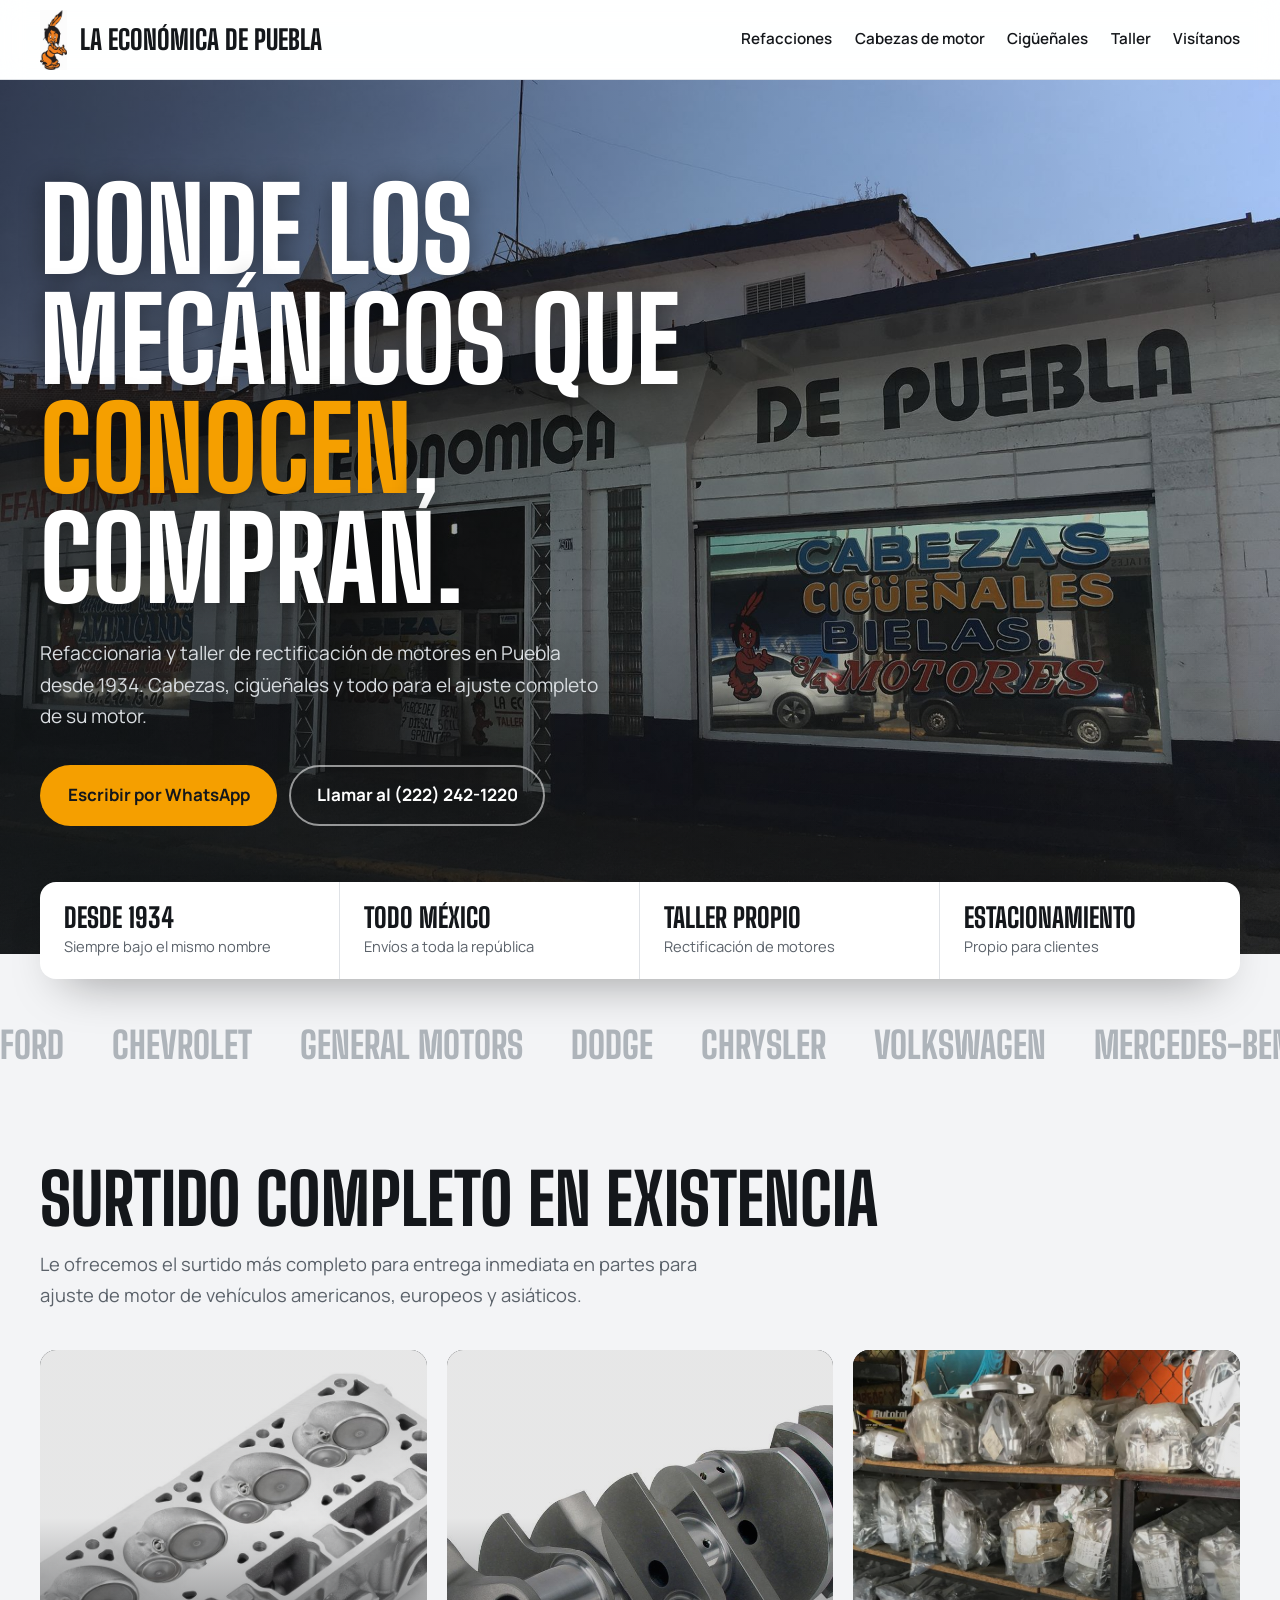
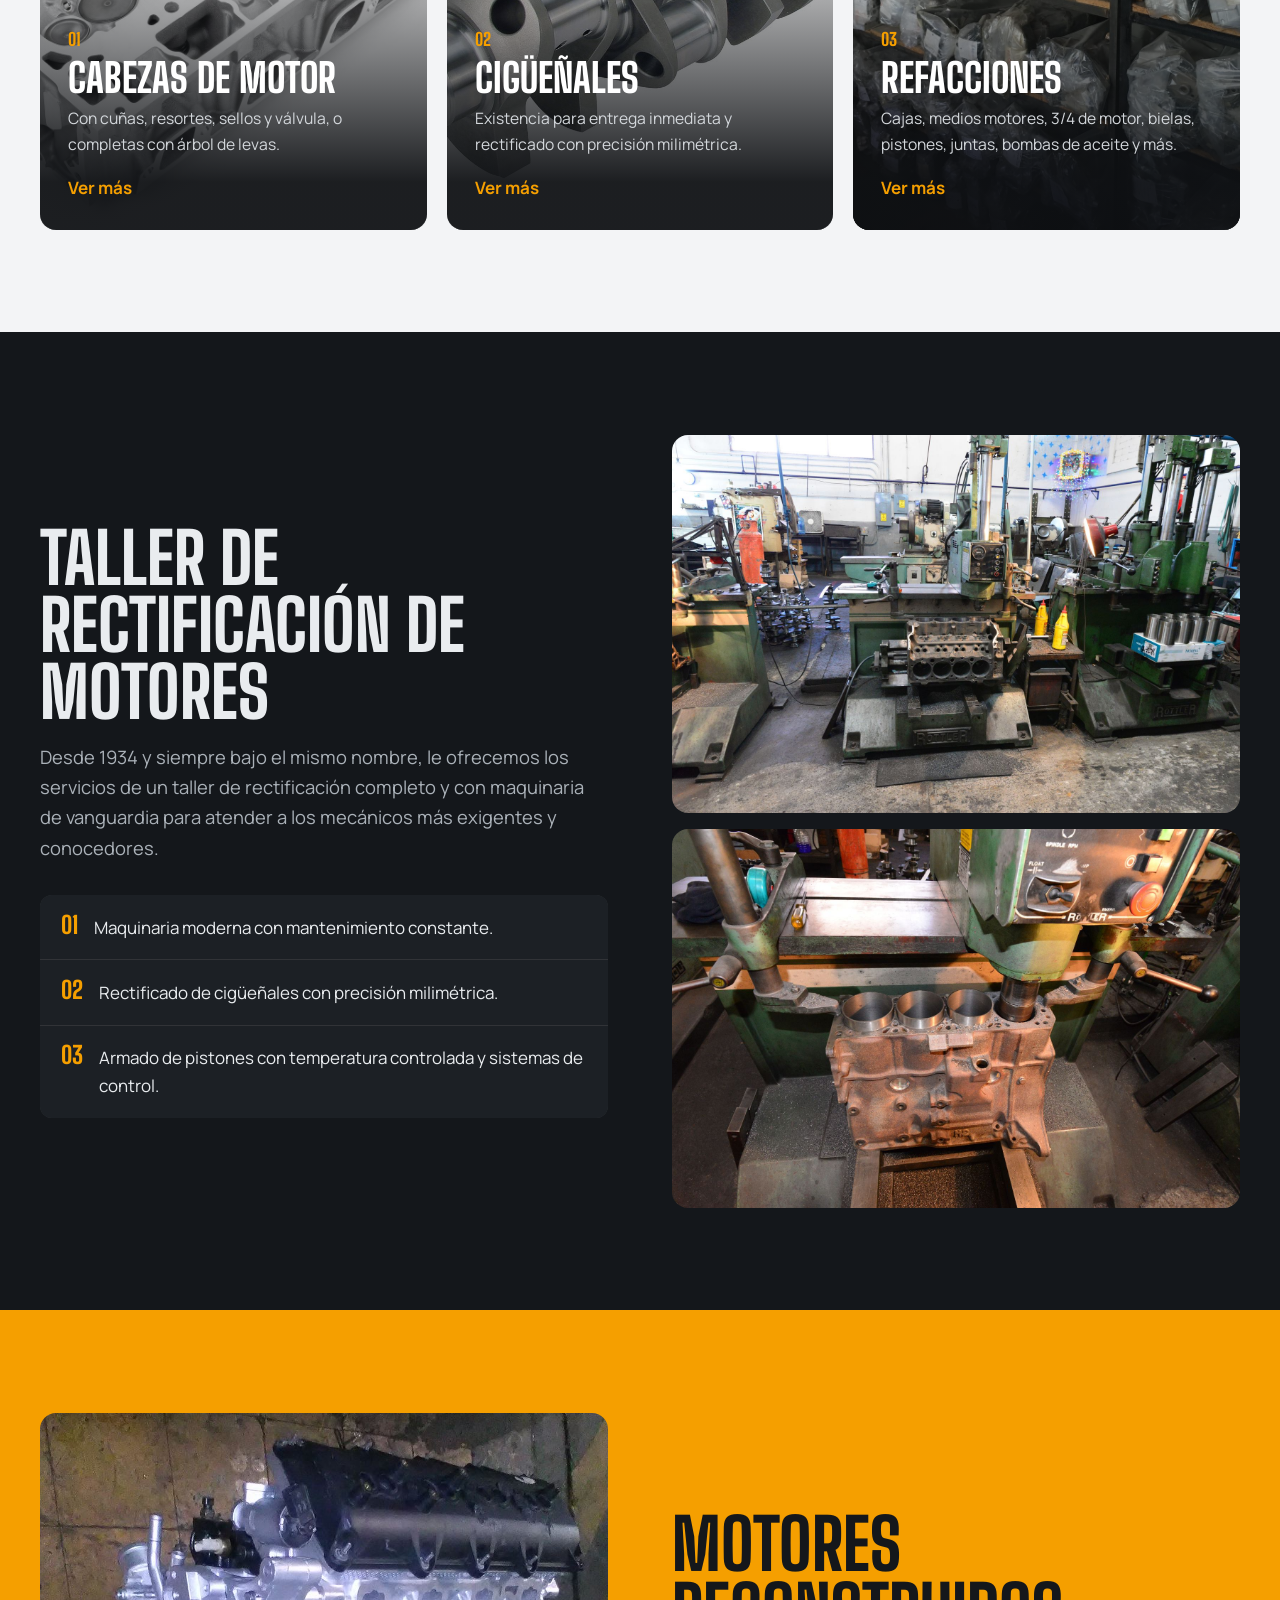
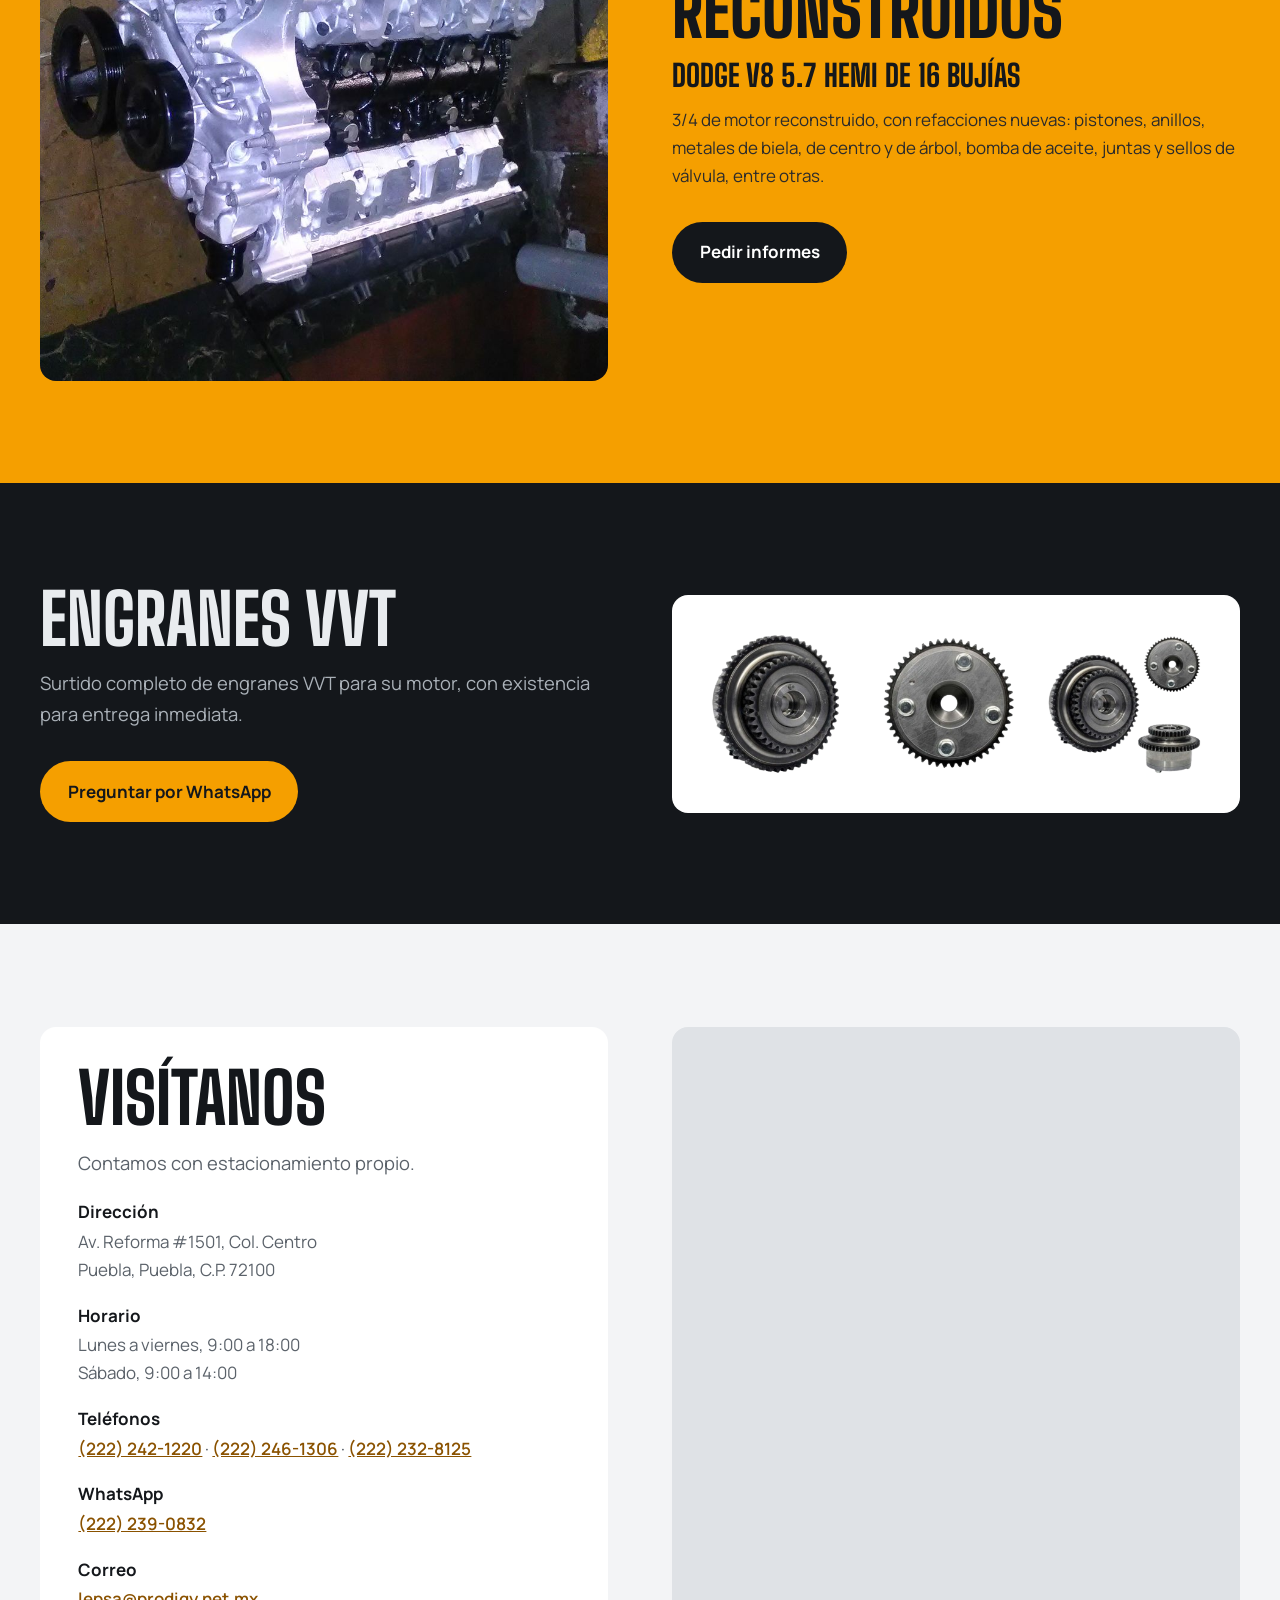
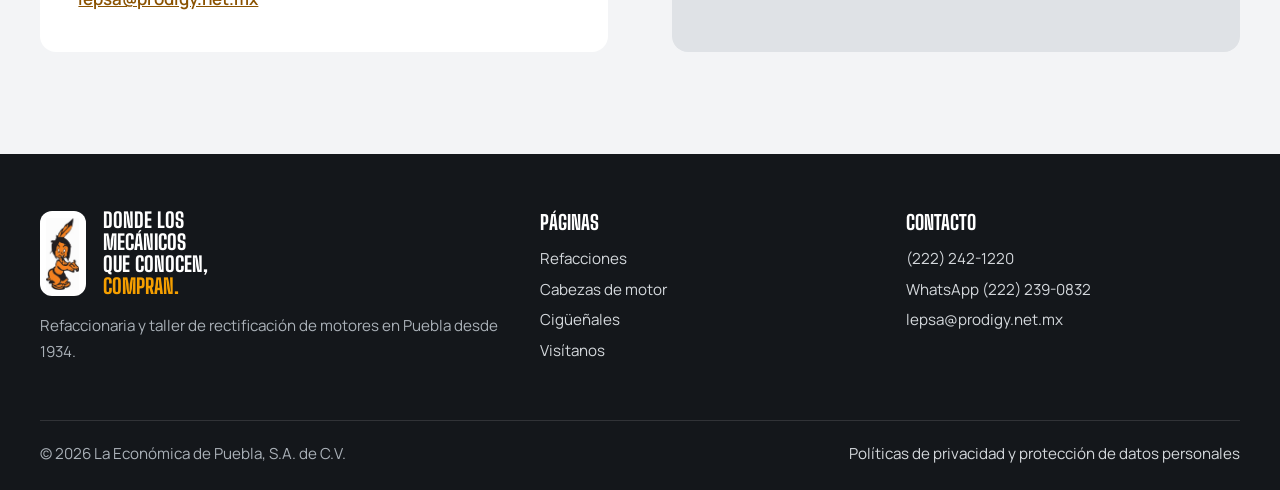
==== index.html @ baa836d1 "Add files via upload" ====
<!DOCTYPE html>
<html lang="es-MX">
<head>
<meta charset="utf-8">
<meta name="viewport" content="width=device-width, initial-scale=1">
<title>Refacciones y ajuste de motor en Puebla | La Económica de Puebla</title>
<meta name="description" content="Refaccionaria y taller de rectificación de motores en Puebla desde 1934. Cabezas de motor, cigüeñales y refacciones para ajuste de motor. Envíos a toda la república.">
<meta name="theme-color" content="#f59f00">
<link rel="preconnect" href="https://fonts.googleapis.com">
<link rel="preconnect" href="https://fonts.gstatic.com" crossorigin>
<link href="https://fonts.googleapis.com/css2?family=Big+Shoulders+Display:wght@800&family=Manrope:wght@400;500;600;700&display=swap" rel="stylesheet">
<link rel="stylesheet" href="style.css">
<script type="application/ld+json">{"@context":"https://schema.org","@type":"AutoPartsStore","name":"La Económica de Puebla","foundingDate":"1934","telephone":"+52-222-242-1220","email":"lepsa@prodigy.net.mx","address":{"@type":"PostalAddress","streetAddress":"Av. Reforma 1501, Col. Centro","addressLocality":"Puebla","addressRegion":"Puebla","postalCode":"72100","addressCountry":"MX"},"openingHours":["Mo-Fr 09:00-18:00","Sa 09:00-14:00"]}</script>
</head>
<body>
<a class="skip" href="#contenido">Saltar al contenido</a>
<header class="site-header"><div class="wrap"><a class="brand" href="#inicio"><img src="img/logo.jpg" alt="" width="137" height="300"><span>La Económica de Puebla</span></a><nav class="nav" aria-label="Principal"><a href="refacciones.html">Refacciones</a><a href="cabezas-de-motor.html">Cabezas de motor</a><a href="ciguenales.html">Cigüeñales</a><a href="#taller">Taller</a><a href="#visitanos">Visítanos</a></nav></div></header>
<main id="contenido">
<section class="hero" id="inicio"><img src="img/tienda.jpg" alt="Fachada de La Económica de Puebla" width="1920" height="1440" fetchpriority="high"><div class="wrap">
<h1>Donde los mecánicos que <em>conocen</em>, compran.</h1>
<p>Refaccionaria y taller de rectificación de motores en Puebla desde 1934. Cabezas, cigüeñales y todo para el ajuste completo de su motor.</p>
<div class="actions"><a class="btn btn-primary" href="https://wa.me/522222390832">Escribir por WhatsApp</a><a class="btn btn-line" href="tel:+522222421220">Llamar al (222) 242-1220</a></div>
</div></section>
<section class="facts"><div class="wrap"><ul>
<li><strong>Desde 1934</strong><span>Siempre bajo el mismo nombre</span></li>
<li><strong>Todo México</strong><span>Envíos a toda la república</span></li>
<li><strong>Taller propio</strong><span>Rectificación de motores</span></li>
<li><strong>Estacionamiento</strong><span>Propio para clientes</span></li>
</ul></div></section>
<div class="marquee" aria-hidden="true"><div><span>Ford</span><span>Chevrolet</span><span>General Motors</span><span>Dodge</span><span>Chrysler</span><span>Volkswagen</span><span>Mercedes-Benz</span><span>Audi</span><span>Toyota</span><span>Honda</span><span>Nissan</span><span>Mazda</span><span>Seat</span><span>Ford</span><span>Chevrolet</span><span>General Motors</span><span>Dodge</span><span>Chrysler</span><span>Volkswagen</span><span>Mercedes-Benz</span><span>Audi</span><span>Toyota</span><span>Honda</span><span>Nissan</span><span>Mazda</span><span>Seat</span></div></div>
<section class="section" id="productos"><div class="wrap">
<h2>Surtido completo en existencia</h2>
<p class="lead">Le ofrecemos el surtido más completo para entrega inmediata en partes para ajuste de motor de vehículos americanos, europeos y asiáticos.</p>
<div class="tiles">
<a class="tile" href="cabezas-de-motor.html"><img src="img/cabezas-04.jpg" alt="" width="800" height="1000" loading="lazy"><div><b>01</b><h3>Cabezas de motor</h3><p>Con cuñas, resortes, sellos y válvula, o completas con árbol de levas.</p><span class="more">Ver más</span></div></a>
<a class="tile" href="ciguenales.html"><img src="img/ciguenales-03.jpg" alt="" width="800" height="1000" loading="lazy"><div><b>02</b><h3>Cigüeñales</h3><p>Existencia para entrega inmediata y rectificado con precisión milimétrica.</p><span class="more">Ver más</span></div></a>
<a class="tile" href="refacciones.html"><img src="img/refacciones-01.jpg" alt="" width="800" height="1000" loading="lazy"><div><b>03</b><h3>Refacciones</h3><p>Cajas, medios motores, 3/4 de motor, bielas, pistones, juntas, bombas de aceite y más.</p><span class="more">Ver más</span></div></a>
</div></div></section>
<section class="section dark" id="taller"><div class="wrap split">
<div><h2>Taller de rectificación de motores</h2>
<p class="lead">Desde 1934 y siempre bajo el mismo nombre, le ofrecemos los servicios de un taller de rectificación completo y con maquinaria de vanguardia para atender a los mecánicos más exigentes y conocedores.</p>
<ul class="steps">
<li><b>01</b>Maquinaria moderna con mantenimiento constante.</li>
<li><b>02</b>Rectificado de cigüeñales con precisión milimétrica.</li>
<li><b>03</b>Armado de pistones con temperatura controlada y sistemas de control.</li>
</ul></div>
<div class="photos"><img src="img/taller-01.jpg" alt="Taller de rectificación con maquinaria especializada" width="1600" height="1068" loading="lazy"><img src="img/taller-02.jpg" alt="Bloque de motor en una máquina del taller" width="1600" height="1068" loading="lazy"></div>
</div></section>
<section class="section amber"><div class="wrap split">
<img src="img/motor-hemi.jpg" alt="Motor Dodge V8 5.7 Hemi reconstruido" width="1000" height="950" loading="lazy">
<div><h2>Motores reconstruidos</h2><h3>Dodge V8 5.7 Hemi de 16 bujías</h3>
<p>3/4 de motor reconstruido, con refacciones nuevas: pistones, anillos, metales de biela, de centro y de árbol, bomba de aceite, juntas y sellos de válvula, entre otras.</p>
<div class="actions"><a class="btn btn-dark" href="https://wa.me/522222390832?text=Hola%2C%20quiero%20informes%20de%20motores%20reconstruidos">Pedir informes</a></div></div>
</div></section>
<section class="section dark" id="engranes-vvt"><div class="wrap split">
<div><h2>Engranes VVT</h2>
<p class="lead">Surtido completo de engranes VVT para su motor, con existencia para entrega inmediata.</p>
<div class="actions"><a class="btn btn-primary" href="https://wa.me/522222390832?text=Hola%2C%20quiero%20informes%20de%20engranes%20VVT">Preguntar por WhatsApp</a></div></div>
<div class="vvt-card"><img src="img/engranes-vvt.png" alt="Engrane VVT visto de frente, de lado y en conjunto" width="813" height="239" loading="lazy"></div>
</div></section>
<section class="section visit" id="visitanos"><div class="wrap split">
<div class="card"><h2>Visítanos</h2><p class="lead">Contamos con estacionamiento propio.</p>
<dl><dt>Dirección</dt><dd>Av. Reforma #1501, Col. Centro<br>Puebla, Puebla, C.P. 72100</dd>
<dt>Horario</dt><dd>Lunes a viernes, 9:00 a 18:00<br>Sábado, 9:00 a 14:00</dd>
<dt>Teléfonos</dt><dd><a href="tel:+522222421220">(222) 242-1220</a> · <a href="tel:+522222461306">(222) 246-1306</a> · <a href="tel:+522222328125">(222) 232-8125</a></dd>
<dt>WhatsApp</dt><dd><a href="https://wa.me/522222390832">(222) 239-0832</a></dd>
<dt>Correo</dt><dd><a href="mailto:lepsa@prodigy.net.mx">lepsa@prodigy.net.mx</a></dd></dl></div>
<iframe class="map" title="Mapa de La Económica de Puebla" loading="lazy" referrerpolicy="no-referrer-when-downgrade" src="https://maps.google.com/maps?q=Av.%20Reforma%201501%2C%20Centro%2C%20Puebla&amp;output=embed"></iframe>
</div></section>
</main>
<footer class="site-footer"><div class="wrap">
<div class="foot">
<div><div class="foot-brand"><span class="chip-logo"><img src="img/logo.jpg" alt="La Económica de Puebla" width="137" height="300"></span><p class="tagline">Donde los<br>mecánicos<br>que conocen,<br><em>compran.</em></p></div><p>Refaccionaria y taller de rectificación de motores en Puebla desde 1934.</p></div>
<div><h4>Páginas</h4><a href="refacciones.html">Refacciones</a><a href="cabezas-de-motor.html">Cabezas de motor</a><a href="ciguenales.html">Cigüeñales</a><a href="index.html#visitanos">Visítanos</a></div>
<div><h4>Contacto</h4><a href="tel:+522222421220">(222) 242-1220</a><a href="https://wa.me/522222390832">WhatsApp (222) 239-0832</a><a href="mailto:lepsa@prodigy.net.mx">lepsa@prodigy.net.mx</a></div>
</div>
<div class="legal"><span>© 2026 La Económica de Puebla, S.A. de C.V.</span><a href="transparencia.html">Políticas de privacidad y protección de datos personales</a></div>
</div></footer>
</body>
</html>
---- style.css ----
/* La Económica de Puebla — versión 2 (CSS puro) */
:root{--ink:#14171b;--ink2:#1c2025;--paper:#f3f4f6;--white:#fff;--muted:#5b626a;--line:#dfe2e6;--amber:#f59f00;--amber2:#ffb627;--r:16px;--display:"Big Shoulders Display","Arial Narrow",sans-serif;--body:"Manrope",system-ui,-apple-system,"Segoe UI",sans-serif;--wrap:1200px}
*,*::before,*::after{box-sizing:border-box}
html{scroll-behavior:smooth;scroll-padding-top:5.5rem}
body{margin:0;font:400 1.0625rem/1.65 var(--body);color:var(--ink);background:var(--paper)}
img{display:block;max-width:100%;height:auto}
a{color:inherit}
h1,h2,h3{font-family:var(--display);font-weight:800;line-height:.95;margin:0;text-transform:uppercase}
p{margin:0 0 1rem;max-width:62ch}
:focus-visible{outline:3px solid var(--amber);outline-offset:3px}
.wrap{width:min(100% - 2.5rem,var(--wrap));margin-inline:auto}
.skip{position:absolute;left:-999px}.skip:focus{left:1rem;top:1rem;z-index:30;background:var(--ink);color:#fff;padding:.5rem 1rem}
.btn{display:inline-flex;align-items:center;gap:.5rem;padding:.9rem 1.6rem;border-radius:999px;font-weight:700;text-decoration:none;border:2px solid transparent;transition:transform .2s,background .2s,color .2s}
.btn:hover{transform:translateY(-2px)}
.btn-primary{background:var(--amber);color:var(--ink)}.btn-primary:hover{background:var(--amber2)}
.btn-line{border-color:rgba(255,255,255,.55);color:#fff}.btn-line:hover{background:#fff;color:var(--ink)}
.btn-dark{background:var(--ink);color:#fff}.btn-dark:hover{background:#000}
.actions{display:flex;flex-wrap:wrap;gap:.75rem;margin-top:2rem}

.site-header{position:sticky;top:0;z-index:20;background:rgba(255,255,255,.92);backdrop-filter:blur(12px);border-bottom:1px solid var(--line)}
.site-header .wrap{display:flex;align-items:center;justify-content:space-between;gap:1.5rem;padding-block:.6rem}
.brand{display:flex;align-items:center;gap:.8rem;text-decoration:none;font:800 1.7rem/1 var(--display);text-transform:uppercase;white-space:nowrap}
.brand img{height:60px;width:auto}
.nav{display:flex;gap:1.4rem;overflow-x:auto}
.nav a{text-decoration:none;font-weight:600;font-size:.95rem;white-space:nowrap;padding:.3rem 0;border-bottom:2px solid transparent}
.nav a:hover,.nav a[aria-current]{border-color:var(--amber)}

.hero{position:relative;min-height:min(88vh,780px);display:grid;align-items:end;color:#fff;overflow:hidden;background:var(--ink)}
.hero>img{position:absolute;inset:0;width:100%;height:100%;object-fit:cover}
.hero::before{content:"";position:absolute;inset:0;z-index:1;background:linear-gradient(90deg,rgba(14,16,19,.6) 0%,rgba(14,16,19,.28) 50%,rgba(14,16,19,.04) 100%),linear-gradient(0deg,rgba(14,16,19,.4),transparent 40%)}
.hero .wrap{position:relative;z-index:2;padding-block:6rem 8rem}
.hero h1{font-size:clamp(3.4rem,9vw,7.4rem);max-width:12ch}
.hero h1 em{font-style:normal;color:var(--amber)}
.hero h1,.hero p{text-shadow:0 2px 24px rgba(0,0,0,.45)}
.hero p{font-size:1.2rem;color:#d8dce0;max-width:48ch;margin-top:1.5rem}
.hero .wrap>*{animation:up .8s both}.hero .wrap>*:nth-child(2){animation-delay:.12s}.hero .wrap>*:nth-child(3){animation-delay:.24s}
@keyframes up{from{opacity:0;transform:translateY(18px)}}

.facts{position:relative;z-index:3;margin-top:-4.5rem}
.facts ul{list-style:none;margin:0;padding:0;display:grid;grid-template-columns:repeat(4,1fr);background:var(--white);border-radius:var(--r);box-shadow:0 24px 50px -24px rgba(0,0,0,.4)}
.facts li{padding:1.4rem 1.5rem;border-right:1px solid var(--line)}.facts li:last-child{border:0}
.facts strong{display:block;font:800 1.7rem/1 var(--display);text-transform:uppercase;margin-bottom:.3rem}
.facts span{font-size:.92rem;color:var(--muted);line-height:1.4;display:block}

.marquee{overflow:hidden;padding-top:3rem}
.marquee div{display:flex;gap:3rem;width:max-content;animation:slide 45s linear infinite}
.marquee span{font:800 2.3rem/1 var(--display);text-transform:uppercase;color:#aeb4ba;white-space:nowrap}
@keyframes slide{to{transform:translateX(-50%)}}

.section{padding-block:clamp(4rem,8vw,6.5rem)}
.section h2{font-size:clamp(2.6rem,6vw,4.4rem);margin-bottom:1rem}
.lead{color:var(--muted);font-size:1.15rem}

.tiles{display:grid;grid-template-columns:repeat(3,1fr);gap:1.25rem;margin-top:2.5rem}
.tile{position:relative;display:flex;flex-direction:column;justify-content:flex-end;min-height:480px;border-radius:var(--r);overflow:hidden;color:#fff;text-decoration:none;background:var(--ink)}
.tile img{position:absolute;inset:0;width:100%;height:100%;object-fit:cover;transition:transform .6s}
.tile:hover img{transform:scale(1.06)}
.tile::after{content:"";position:absolute;inset:0;background:linear-gradient(0deg,rgba(14,16,19,.94) 10%,rgba(14,16,19,.1) 65%)}
.tile>div{position:relative;z-index:1;padding:1.75rem}
.tile b{font:800 1.1rem var(--display);color:var(--amber)}
.tile h3{font-size:2.5rem;margin:.3rem 0 .6rem}
.tile p{color:#d3d7db;font-size:.98rem;margin:0 0 1rem}
.tile .more{color:var(--amber);font-weight:700}

.dark{background:var(--ink);color:#e9ecef}.dark .lead,.dark p{color:#aab1b8}
.split{display:grid;grid-template-columns:1fr 1fr;gap:clamp(2rem,5vw,5rem);align-items:center}
.split>img{width:100%;aspect-ratio:4/5;object-fit:cover;border-radius:var(--r);background:var(--ink2)}
.steps{list-style:none;margin:2rem 0 0;padding:0;display:grid;gap:1px;background:rgba(255,255,255,.12);border-radius:12px;overflow:hidden}
.steps li{background:var(--ink2);padding:1.1rem 1.3rem;display:flex;gap:1rem;align-items:baseline;color:#e9ecef}
.steps b{color:var(--amber);font:800 1.5rem/1 var(--display)}

.amber{background:var(--amber);color:var(--ink)}.amber p{color:#2b2b2b}
.amber .split>img{aspect-ratio:1/1}.amber h3{font-size:1.9rem;margin:0 0 1rem}

.card{background:var(--white);border-radius:var(--r);padding:clamp(1.5rem,3vw,2.5rem)}
dl{margin:1.25rem 0 0}dt{font-weight:700;margin-top:1.1rem}dd{margin:.1rem 0 0;color:var(--muted)}
dd a{color:#8a5200;font-weight:600}
.map{width:100%;height:100%;min-height:400px;border:0;border-radius:var(--r);background:var(--line)}
.visit .split{align-items:stretch}

.page-hero{position:relative;color:#fff;background:var(--ink);overflow:hidden;padding-block:clamp(4rem,9vw,7rem)}
.page-hero>img{position:absolute;inset:0;width:100%;height:100%;object-fit:cover;opacity:.4}
.page-hero .wrap{position:relative}
.page-hero h1{font-size:clamp(3rem,8vw,6rem);max-width:14ch;margin-bottom:1.25rem}
.page-hero p{color:#d8dce0;font-size:1.15rem;max-width:56ch}
.detail{display:grid;grid-template-columns:1.2fr .8fr;gap:clamp(2rem,5vw,4rem)}
.detail h2{font-size:clamp(2rem,4vw,2.8rem);margin-bottom:.75rem}
.chips{display:flex;flex-wrap:wrap;gap:.5rem;padding:0;list-style:none;margin:1rem 0 0}
.chips li{background:var(--white);border:1px solid var(--line);border-radius:999px;padding:.35rem 1rem;font-weight:600;font-size:.95rem}
.gallery{display:grid;grid-template-columns:repeat(2,1fr);gap:1rem}
.gallery img{width:100%;aspect-ratio:4/3;object-fit:cover;border-radius:var(--r);background:var(--line)}
.cta h2{margin:0 0 .75rem}.cta .wrap{display:flex;flex-wrap:wrap;gap:1.5rem 3rem;align-items:center;justify-content:space-between}
.cta .actions{margin:0}

.site-footer{background:var(--ink);color:#aab1b8;padding-block:3.5rem 1.5rem;font-size:.95rem}
.foot{display:grid;grid-template-columns:1.4fr 1fr 1fr;gap:2rem}
.site-footer h4{font:800 1.25rem var(--display);color:#fff;text-transform:uppercase;margin:0 0 .75rem}
.site-footer a{display:block;color:#d4d8dc;text-decoration:none;margin-bottom:.35rem}.site-footer a:hover{color:var(--amber)}
.chip-logo{display:inline-flex;background:#fff;border-radius:12px;padding:.4rem;margin-bottom:1rem}.chip-logo img{height:72px;width:auto}
.legal{border-top:1px solid rgba(255,255,255,.12);margin-top:2.5rem;padding-top:1.25rem;display:flex;flex-wrap:wrap;justify-content:space-between;gap:.5rem 1.5rem}
.legal a{display:inline;margin:0}

@media(max-width:900px){
.tiles,.split,.detail,.foot{grid-template-columns:1fr}
.facts ul{grid-template-columns:1fr 1fr}.facts li{border-bottom:1px solid var(--line)}.facts li:nth-child(2){border-right:0}
.tile{min-height:380px}.split>img{aspect-ratio:4/3}
.site-header{position:static}.site-header .wrap{flex-direction:column;align-items:flex-start;gap:.4rem}
.hero .wrap{padding-block:4rem 7rem}}
@media(max-width:560px){
.brand{font-size:1.4rem}.btn{width:100%;justify-content:center}
.gallery{grid-template-columns:1fr}.gallery img:first-child{grid-column:auto;grid-row:auto;aspect-ratio:4/3;height:auto}
.facts ul{grid-template-columns:1fr}.facts li{border-right:0}}
@media(prefers-reduced-motion:reduce){.marquee div,.hero .wrap>*{animation:none}html{scroll-behavior:auto}.tile img{transition:none}}

.foot-brand{display:flex;align-items:center;gap:1.1rem;margin-bottom:1rem}
.foot-brand .chip-logo{margin:0}
.tagline{font:800 1.3rem/1.05 var(--display);text-transform:uppercase;color:#fff;margin:0}
.tagline em{font-style:normal;color:var(--amber)}

.photos{display:grid;gap:1rem}.photos img{width:100%;aspect-ratio:3/2;object-fit:cover;border-radius:var(--r);background:var(--ink2)}
@media(max-width:560px){.gallery{grid-template-columns:1fr}}

.vvt-card{background:var(--white);border-radius:var(--r);padding:clamp(1.25rem,3vw,2.25rem)}
.vvt-card img{width:100%;height:auto}
.chips li.link{padding:0;background:var(--amber);border-color:var(--amber)}
.chips li.link a{display:block;padding:.35rem 1rem;text-decoration:none;color:var(--ink);font-weight:700;border-radius:999px}
.chips li.link:hover{background:var(--amber2);border-color:var(--amber2)}

/* Portadas con foto de estudio (fondo claro): degradado oscuro a la izquierda para el texto */
.page-hero.studio>img{opacity:1;filter:brightness(.82);object-position:center 60%}
.page-hero.studio::after{content:"";position:absolute;inset:0;background:linear-gradient(90deg,rgba(20,23,27,.95) 0%,rgba(20,23,27,.8) 42%,rgba(20,23,27,.25) 100%)}
.page-hero.studio .wrap{z-index:1}
@media(max-width:900px){.page-hero.studio::after{background:linear-gradient(180deg,rgba(20,23,27,.88),rgba(20,23,27,.6))}}

/* Aviso de privacidad */
.legal-doc{max-width:78ch;font-size:1rem}
.legal-doc h2{font-size:1.7rem;line-height:1.05;margin:2.6rem 0 .9rem}.legal-doc h2:first-child{margin-top:0}
.legal-doc h3{font-size:1.35rem;margin:1.5rem 0 .6rem}
.legal-doc p{max-width:none}
.legal-doc .item{padding-left:2rem;text-indent:-1.6rem;margin-bottom:.6rem}
.legal-doc .sub{padding-left:3.6rem}
.legal-doc .updated{margin-top:2.5rem;color:var(--muted);font-weight:600}
.legal-doc ul{padding-left:1.4rem;margin:0 0 1rem}.legal-doc li{margin-bottom:.5rem}.legal-doc a{color:#8a5200;font-weight:600}
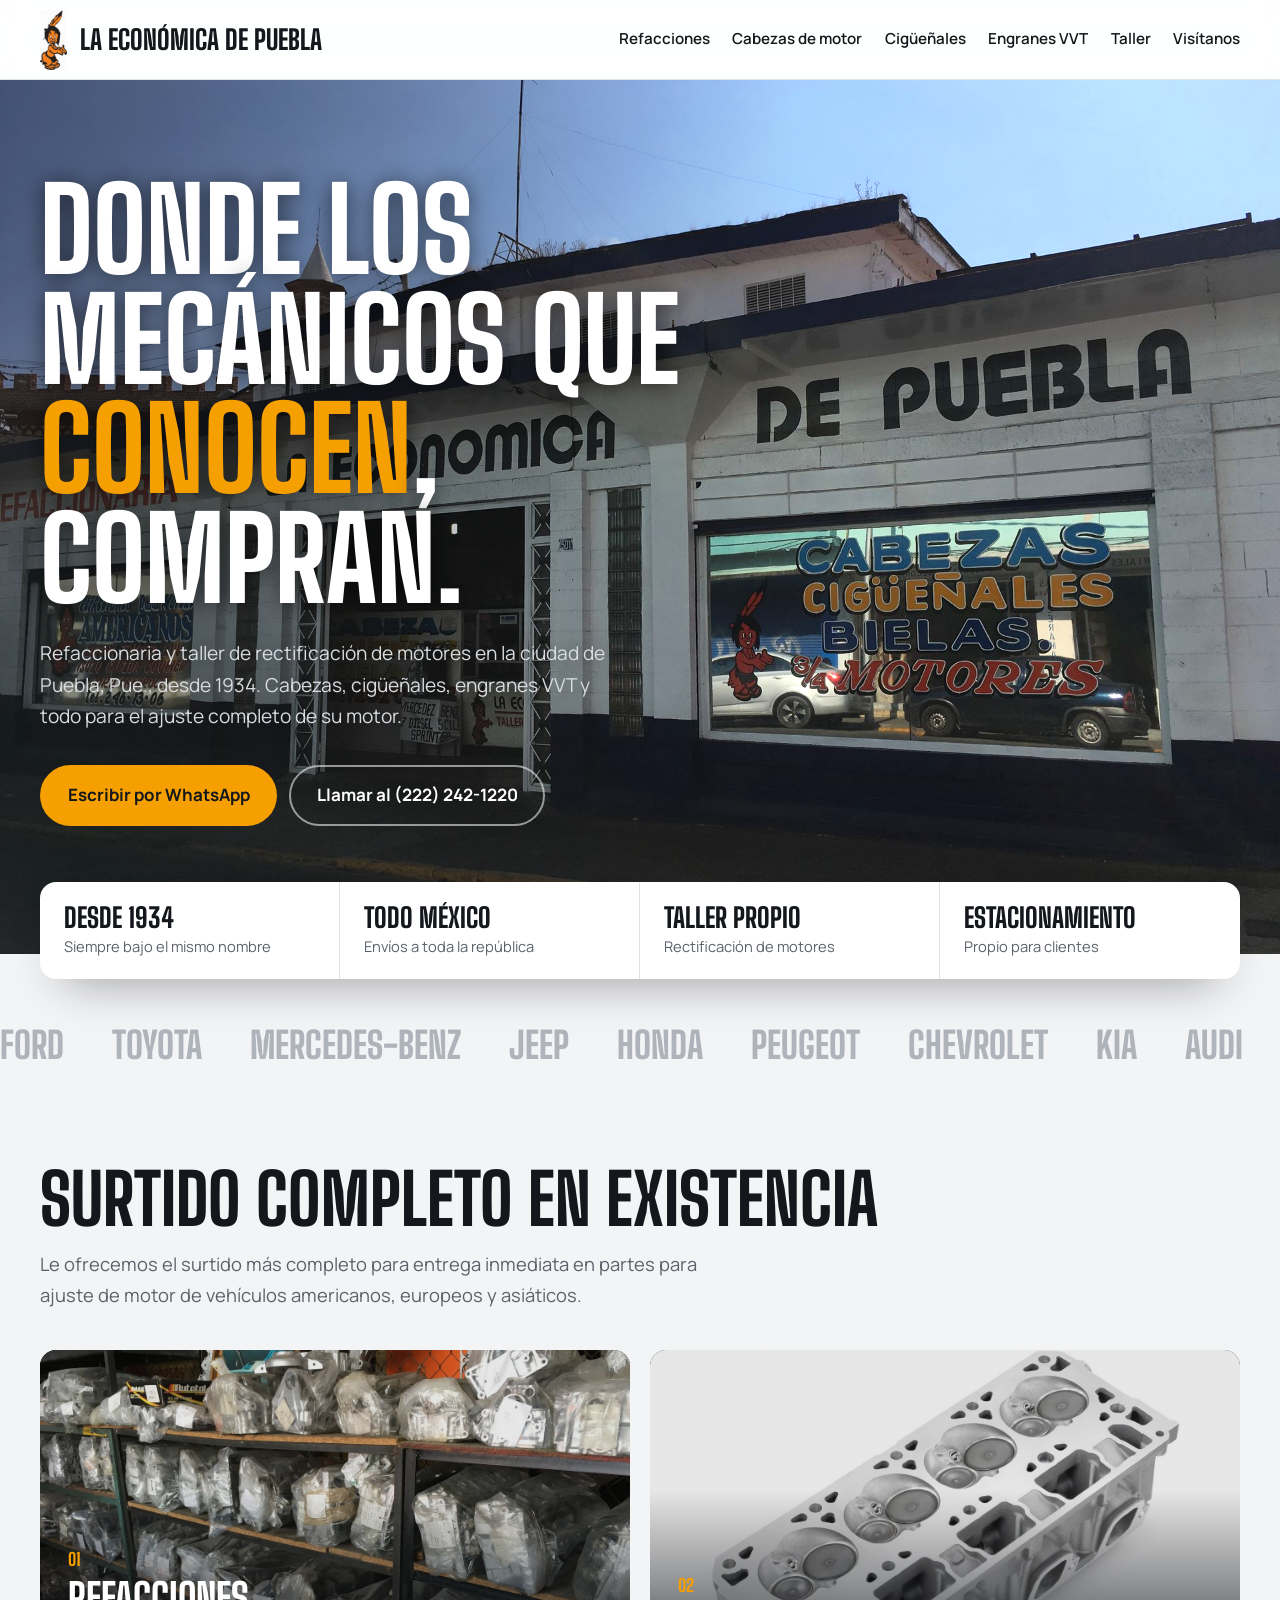
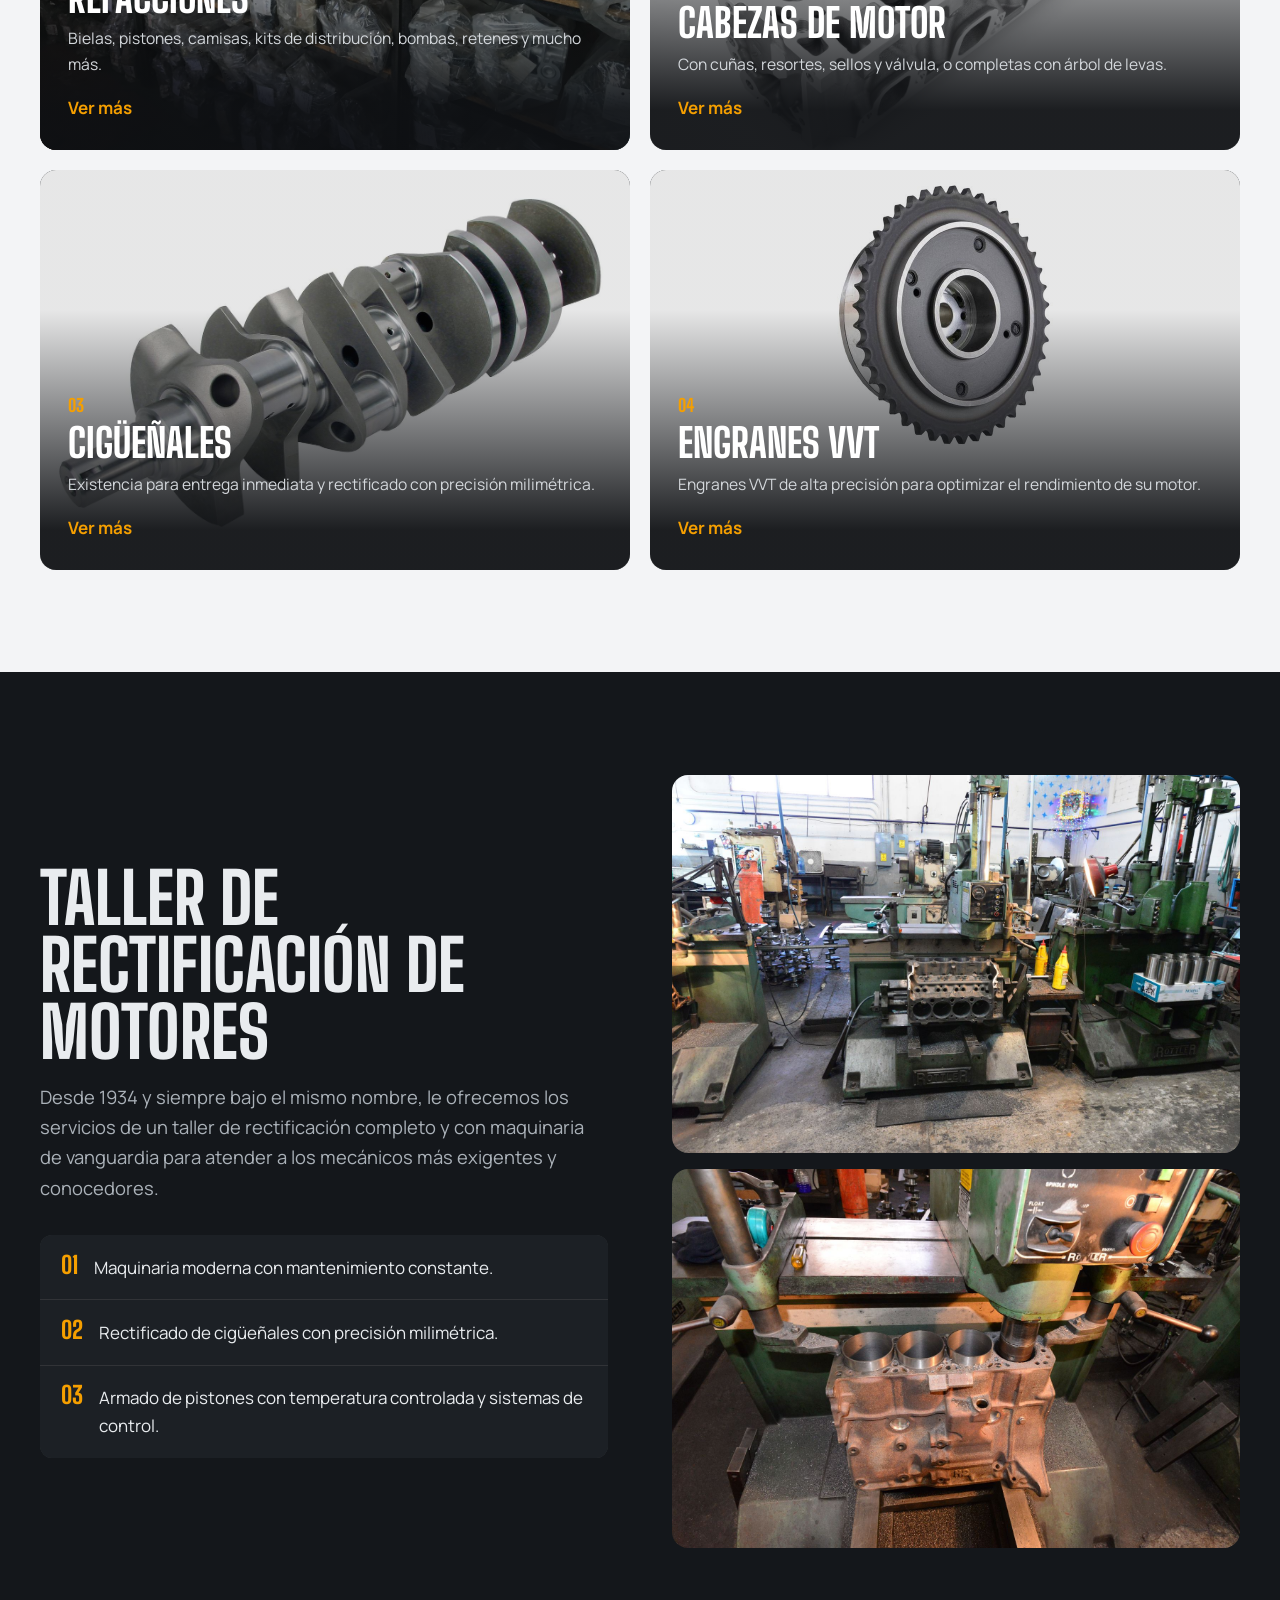
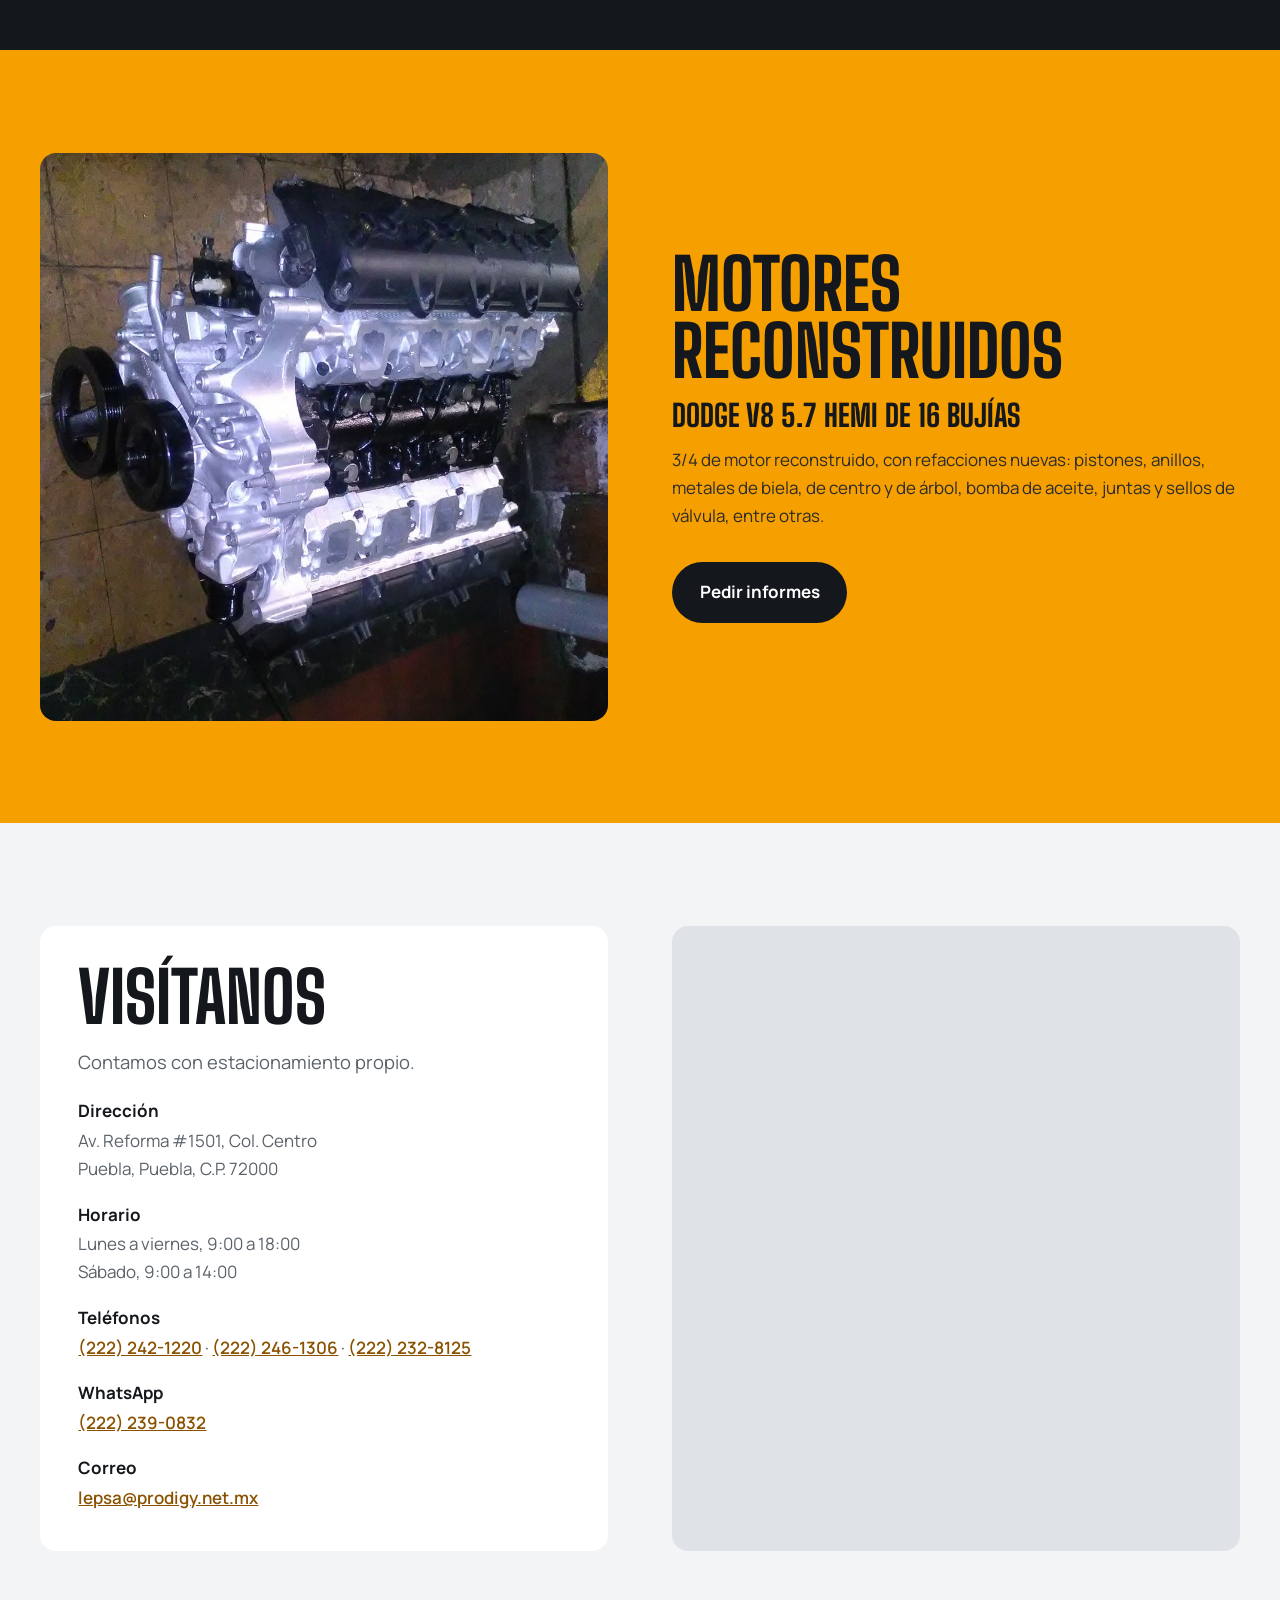
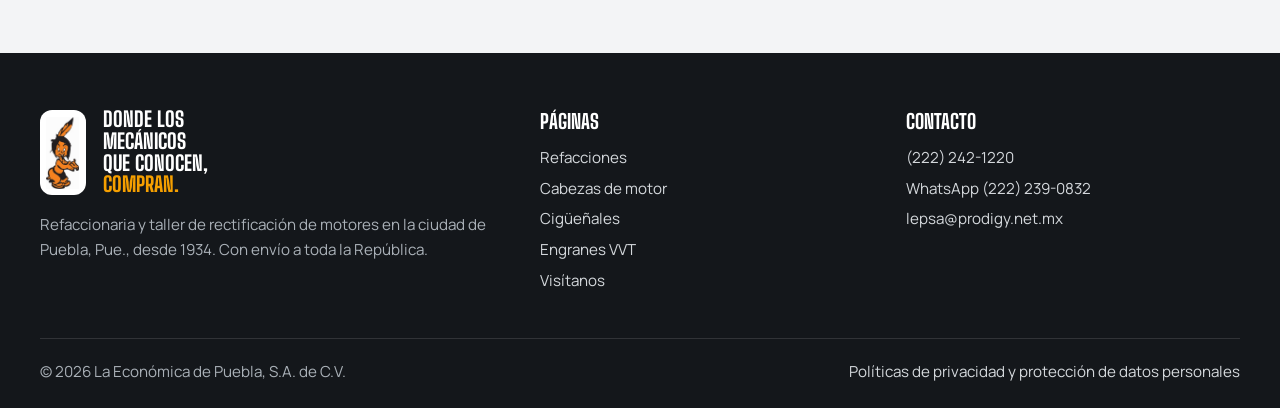
==== commit 0287148a: "Add files via upload" ====
--- a/index.html
+++ b/index.html
@@ -4,21 +4,71 @@
 <meta charset="utf-8">
 <meta name="viewport" content="width=device-width, initial-scale=1">
 <title>Refacciones y ajuste de motor en Puebla | La Económica de Puebla</title>
-<meta name="description" content="Refaccionaria y taller de rectificación de motores en Puebla desde 1934. Cabezas de motor, cigüeñales y refacciones para ajuste de motor. Envíos a toda la república.">
+<meta name="description" content="Refaccionaria y taller de rectificación de motores en Puebla desde 1934. Cabezas de motor, cigüeñales, engranes VVT y refacciones para ajuste de motor. Envíos a toda la república.">
 <meta name="theme-color" content="#f59f00">
 <link rel="preconnect" href="https://fonts.googleapis.com">
 <link rel="preconnect" href="https://fonts.gstatic.com" crossorigin>
 <link href="https://fonts.googleapis.com/css2?family=Big+Shoulders+Display:wght@800&family=Manrope:wght@400;500;600;700&display=swap" rel="stylesheet">
 <link rel="stylesheet" href="style.css">
-<script type="application/ld+json">{"@context":"https://schema.org","@type":"AutoPartsStore","name":"La Económica de Puebla","foundingDate":"1934","telephone":"+52-222-242-1220","email":"lepsa@prodigy.net.mx","address":{"@type":"PostalAddress","streetAddress":"Av. Reforma 1501, Col. Centro","addressLocality":"Puebla","addressRegion":"Puebla","postalCode":"72100","addressCountry":"MX"},"openingHours":["Mo-Fr 09:00-18:00","Sa 09:00-14:00"]}</script>
+<script type="application/ld+json">
+{
+  "@context": "https://schema.org",
+  "@type": "AutoPartsStore",
+  "name": "La Económica de Puebla",
+  "url": "https://www.laeconomicadepuebla.com/",
+  "description": "Refaccionaria y taller de rectificación de motores en la ciudad de Puebla desde 1934. Cabezas de motor, cigüeñales, engranes VVT y refacciones para ajuste de motor.",
+  "logo": "https://www.laeconomicadepuebla.com/img/logo.jpg",
+  "image": "https://www.laeconomicadepuebla.com/img/tienda.jpg",
+  "foundingDate": "1934",
+  "telephone": [
+    "+52-222-242-1220",
+    "+52-222-246-1306",
+    "+52-222-232-8125"
+  ],
+  "email": "lepsa@prodigy.net.mx",
+  "address": {
+    "@type": "PostalAddress",
+    "streetAddress": "Av. Reforma 1501, Col. Centro",
+    "addressLocality": "Puebla",
+    "addressRegion": "Puebla",
+    "postalCode": "72000",
+    "addressCountry": "MX"
+  },
+  "hasMap": "https://www.google.com/maps/search/?api=1&query=Av.+Reforma+1501,+Centro,+Puebla",
+  "areaServed": {
+    "@type": "Country",
+    "name": "México"
+  },
+  "openingHoursSpecification": [
+    {
+      "@type": "OpeningHoursSpecification",
+      "dayOfWeek": [
+        "Monday",
+        "Tuesday",
+        "Wednesday",
+        "Thursday",
+        "Friday"
+      ],
+      "opens": "09:00",
+      "closes": "18:00"
+    },
+    {
+      "@type": "OpeningHoursSpecification",
+      "dayOfWeek": "Saturday",
+      "opens": "09:00",
+      "closes": "14:00"
+    }
+  ]
+}
+</script>
 </head>
 <body>
 <a class="skip" href="#contenido">Saltar al contenido</a>
-<header class="site-header"><div class="wrap"><a class="brand" href="#inicio"><img src="img/logo.jpg" alt="" width="137" height="300"><span>La Económica de Puebla</span></a><nav class="nav" aria-label="Principal"><a href="refacciones.html">Refacciones</a><a href="cabezas-de-motor.html">Cabezas de motor</a><a href="ciguenales.html">Cigüeñales</a><a href="#taller">Taller</a><a href="#visitanos">Visítanos</a></nav></div></header>
+<header class="site-header"><div class="wrap"><a class="brand" href="#inicio"><img src="img/logo.jpg" alt="" width="137" height="300"><span>La Económica de Puebla</span></a><nav class="nav" aria-label="Principal"><a href="refacciones.html">Refacciones</a><a href="cabezas-de-motor.html">Cabezas de motor</a><a href="ciguenales.html">Cigüeñales</a><a href="engranes-vvt.html">Engranes VVT</a><a href="#taller">Taller</a><a href="#visitanos">Visítanos</a></nav></div></header>
 <main id="contenido">
 <section class="hero" id="inicio"><img src="img/tienda.jpg" alt="Fachada de La Económica de Puebla" width="1920" height="1440" fetchpriority="high"><div class="wrap">
 <h1>Donde los mecánicos que <em>conocen</em>, compran.</h1>
-<p>Refaccionaria y taller de rectificación de motores en Puebla desde 1934. Cabezas, cigüeñales y todo para el ajuste completo de su motor.</p>
+<p>Refaccionaria y taller de rectificación de motores en la ciudad de Puebla, Pue., desde 1934. Cabezas, cigüeñales, engranes VVT y todo para el ajuste completo de su motor.</p>
 <div class="actions"><a class="btn btn-primary" href="https://wa.me/522222390832">Escribir por WhatsApp</a><a class="btn btn-line" href="tel:+522222421220">Llamar al (222) 242-1220</a></div>
 </div></section>
 <section class="facts"><div class="wrap"><ul>
@@ -27,14 +77,15 @@
 <li><strong>Taller propio</strong><span>Rectificación de motores</span></li>
 <li><strong>Estacionamiento</strong><span>Propio para clientes</span></li>
 </ul></div></section>
-<div class="marquee" aria-hidden="true"><div><span>Ford</span><span>Chevrolet</span><span>General Motors</span><span>Dodge</span><span>Chrysler</span><span>Volkswagen</span><span>Mercedes-Benz</span><span>Audi</span><span>Toyota</span><span>Honda</span><span>Nissan</span><span>Mazda</span><span>Seat</span><span>Ford</span><span>Chevrolet</span><span>General Motors</span><span>Dodge</span><span>Chrysler</span><span>Volkswagen</span><span>Mercedes-Benz</span><span>Audi</span><span>Toyota</span><span>Honda</span><span>Nissan</span><span>Mazda</span><span>Seat</span></div></div>
+<div class="marquee" aria-hidden="true"><div><span>Ford</span><span>Toyota</span><span>Mercedes-Benz</span><span>Jeep</span><span>Honda</span><span>Peugeot</span><span>Chevrolet</span><span>Kia</span><span>Audi</span><span>Dodge</span><span>Suzuki</span><span>Cadillac</span><span>Nissan</span><span>Renault</span><span>Lincoln</span><span>Volkswagen</span><span>Hyundai</span><span>Chrysler</span><span>Mazda</span><span>Plymouth</span><span>General Motors</span><span>Fiat</span><span>Acura</span><span>Pontiac</span><span>Mitsubishi</span><span>Seat</span><span>Ram</span><span>Isuzu</span><span>Oldsmobile</span><span>Infiniti</span><span>Saab</span><span>Mercury</span><span>Hummer</span><span>Saturn</span><span>Rambler</span><span>Ford</span><span>Toyota</span><span>Mercedes-Benz</span><span>Jeep</span><span>Honda</span><span>Peugeot</span><span>Chevrolet</span><span>Kia</span><span>Audi</span><span>Dodge</span><span>Suzuki</span><span>Cadillac</span><span>Nissan</span><span>Renault</span><span>Lincoln</span><span>Volkswagen</span><span>Hyundai</span><span>Chrysler</span><span>Mazda</span><span>Plymouth</span><span>General Motors</span><span>Fiat</span><span>Acura</span><span>Pontiac</span><span>Mitsubishi</span><span>Seat</span><span>Ram</span><span>Isuzu</span><span>Oldsmobile</span><span>Infiniti</span><span>Saab</span><span>Mercury</span><span>Hummer</span><span>Saturn</span><span>Rambler</span></div></div>
 <section class="section" id="productos"><div class="wrap">
 <h2>Surtido completo en existencia</h2>
 <p class="lead">Le ofrecemos el surtido más completo para entrega inmediata en partes para ajuste de motor de vehículos americanos, europeos y asiáticos.</p>
 <div class="tiles">
-<a class="tile" href="cabezas-de-motor.html"><img src="img/cabezas-04.jpg" alt="" width="800" height="1000" loading="lazy"><div><b>01</b><h3>Cabezas de motor</h3><p>Con cuñas, resortes, sellos y válvula, o completas con árbol de levas.</p><span class="more">Ver más</span></div></a>
-<a class="tile" href="ciguenales.html"><img src="img/ciguenales-03.jpg" alt="" width="800" height="1000" loading="lazy"><div><b>02</b><h3>Cigüeñales</h3><p>Existencia para entrega inmediata y rectificado con precisión milimétrica.</p><span class="more">Ver más</span></div></a>
-<a class="tile" href="refacciones.html"><img src="img/refacciones-01.jpg" alt="" width="800" height="1000" loading="lazy"><div><b>03</b><h3>Refacciones</h3><p>Cajas, medios motores, 3/4 de motor, bielas, pistones, juntas, bombas de aceite y más.</p><span class="more">Ver más</span></div></a>
+<a class="tile" href="refacciones.html"><img src="img/refacciones-01.jpg" alt="" width="1400" height="1050" loading="lazy"><div><b>01</b><h3>Refacciones</h3><p>Bielas, pistones, camisas, kits de distribución, bombas, retenes y mucho más.</p><span class="more">Ver más</span></div></a>
+<a class="tile" href="cabezas-de-motor.html"><img src="img/cabezas-04.jpg" alt="" width="1400" height="1050" loading="lazy"><div><b>02</b><h3>Cabezas de motor</h3><p>Con cuñas, resortes, sellos y válvula, o completas con árbol de levas.</p><span class="more">Ver más</span></div></a>
+<a class="tile" href="ciguenales.html"><img src="img/ciguenales-03.jpg" alt="" width="1400" height="1050" loading="lazy"><div><b>03</b><h3>Cigüeñales</h3><p>Existencia para entrega inmediata y rectificado con precisión milimétrica.</p><span class="more">Ver más</span></div></a>
+<a class="tile" href="engranes-vvt.html"><img src="img/tile-vvt.jpg" alt="" width="1200" height="800" loading="lazy"><div><b>04</b><h3>Engranes VVT</h3><p>Engranes VVT de alta precisión para optimizar el rendimiento de su motor.</p><span class="more">Ver más</span></div></a>
 </div></div></section>
 <section class="section dark" id="taller"><div class="wrap split">
 <div><h2>Taller de rectificación de motores</h2>
@@ -52,15 +103,9 @@
 <p>3/4 de motor reconstruido, con refacciones nuevas: pistones, anillos, metales de biela, de centro y de árbol, bomba de aceite, juntas y sellos de válvula, entre otras.</p>
 <div class="actions"><a class="btn btn-dark" href="https://wa.me/522222390832?text=Hola%2C%20quiero%20informes%20de%20motores%20reconstruidos">Pedir informes</a></div></div>
 </div></section>
-<section class="section dark" id="engranes-vvt"><div class="wrap split">
-<div><h2>Engranes VVT</h2>
-<p class="lead">Surtido completo de engranes VVT para su motor, con existencia para entrega inmediata.</p>
-<div class="actions"><a class="btn btn-primary" href="https://wa.me/522222390832?text=Hola%2C%20quiero%20informes%20de%20engranes%20VVT">Preguntar por WhatsApp</a></div></div>
-<div class="vvt-card"><img src="img/engranes-vvt.png" alt="Engrane VVT visto de frente, de lado y en conjunto" width="813" height="239" loading="lazy"></div>
-</div></section>
 <section class="section visit" id="visitanos"><div class="wrap split">
 <div class="card"><h2>Visítanos</h2><p class="lead">Contamos con estacionamiento propio.</p>
-<dl><dt>Dirección</dt><dd>Av. Reforma #1501, Col. Centro<br>Puebla, Puebla, C.P. 72100</dd>
+<dl><dt>Dirección</dt><dd>Av. Reforma #1501, Col. Centro<br>Puebla, Puebla, C.P. 72000</dd>
 <dt>Horario</dt><dd>Lunes a viernes, 9:00 a 18:00<br>Sábado, 9:00 a 14:00</dd>
 <dt>Teléfonos</dt><dd><a href="tel:+522222421220">(222) 242-1220</a> · <a href="tel:+522222461306">(222) 246-1306</a> · <a href="tel:+522222328125">(222) 232-8125</a></dd>
 <dt>WhatsApp</dt><dd><a href="https://wa.me/522222390832">(222) 239-0832</a></dd>
@@ -70,8 +115,8 @@
 </main>
 <footer class="site-footer"><div class="wrap">
 <div class="foot">
-<div><div class="foot-brand"><span class="chip-logo"><img src="img/logo.jpg" alt="La Económica de Puebla" width="137" height="300"></span><p class="tagline">Donde los<br>mecánicos<br>que conocen,<br><em>compran.</em></p></div><p>Refaccionaria y taller de rectificación de motores en Puebla desde 1934.</p></div>
-<div><h4>Páginas</h4><a href="refacciones.html">Refacciones</a><a href="cabezas-de-motor.html">Cabezas de motor</a><a href="ciguenales.html">Cigüeñales</a><a href="index.html#visitanos">Visítanos</a></div>
+<div><div class="foot-brand"><span class="chip-logo"><img src="img/logo.jpg" alt="La Económica de Puebla" width="137" height="300"></span><p class="tagline">Donde los<br>mecánicos<br>que conocen,<br><em>compran.</em></p></div><p>Refaccionaria y taller de rectificación de motores en la ciudad de Puebla, Pue., desde 1934. Con envío a toda la República.</p></div>
+<div><h4>Páginas</h4><a href="refacciones.html">Refacciones</a><a href="cabezas-de-motor.html">Cabezas de motor</a><a href="ciguenales.html">Cigüeñales</a><a href="engranes-vvt.html">Engranes VVT</a><a href="index.html#visitanos">Visítanos</a></div>
 <div><h4>Contacto</h4><a href="tel:+522222421220">(222) 242-1220</a><a href="https://wa.me/522222390832">WhatsApp (222) 239-0832</a><a href="mailto:lepsa@prodigy.net.mx">lepsa@prodigy.net.mx</a></div>
 </div>
 <div class="legal"><span>© 2026 La Económica de Puebla, S.A. de C.V.</span><a href="transparencia.html">Políticas de privacidad y protección de datos personales</a></div>
--- a/style.css
+++ b/style.css
@@ -27,11 +27,11 @@
 
 .hero{position:relative;min-height:min(88vh,780px);display:grid;align-items:end;color:#fff;overflow:hidden;background:var(--ink)}
 .hero>img{position:absolute;inset:0;width:100%;height:100%;object-fit:cover}
-.hero::before{content:"";position:absolute;inset:0;z-index:1;background:linear-gradient(90deg,rgba(14,16,19,.6) 0%,rgba(14,16,19,.28) 50%,rgba(14,16,19,.04) 100%),linear-gradient(0deg,rgba(14,16,19,.4),transparent 40%)}
+.hero::before{content:"";position:absolute;inset:0;z-index:1;background:linear-gradient(90deg,rgba(14,16,19,.46) 0%,rgba(14,16,19,.24) 38%,rgba(14,16,19,0) 62%),linear-gradient(0deg,rgba(14,16,19,.2),transparent 30%)}
 .hero .wrap{position:relative;z-index:2;padding-block:6rem 8rem}
 .hero h1{font-size:clamp(3.4rem,9vw,7.4rem);max-width:12ch}
 .hero h1 em{font-style:normal;color:var(--amber)}
-.hero h1,.hero p{text-shadow:0 2px 24px rgba(0,0,0,.45)}
+.hero h1,.hero p{text-shadow:0 2px 22px rgba(0,0,0,.6)}
 .hero p{font-size:1.2rem;color:#d8dce0;max-width:48ch;margin-top:1.5rem}
 .hero .wrap>*{animation:up .8s both}.hero .wrap>*:nth-child(2){animation-delay:.12s}.hero .wrap>*:nth-child(3){animation-delay:.24s}
 @keyframes up{from{opacity:0;transform:translateY(18px)}}
@@ -43,7 +43,7 @@
 .facts span{font-size:.92rem;color:var(--muted);line-height:1.4;display:block}
 
 .marquee{overflow:hidden;padding-top:3rem}
-.marquee div{display:flex;gap:3rem;width:max-content;animation:slide 45s linear infinite}
+.marquee div{display:flex;gap:3rem;width:max-content;animation:slide 120s linear infinite}
 .marquee span{font:800 2.3rem/1 var(--display);text-transform:uppercase;color:#aeb4ba;white-space:nowrap}
 @keyframes slide{to{transform:translateX(-50%)}}
 
@@ -51,8 +51,8 @@
 .section h2{font-size:clamp(2.6rem,6vw,4.4rem);margin-bottom:1rem}
 .lead{color:var(--muted);font-size:1.15rem}
 
-.tiles{display:grid;grid-template-columns:repeat(3,1fr);gap:1.25rem;margin-top:2.5rem}
-.tile{position:relative;display:flex;flex-direction:column;justify-content:flex-end;min-height:480px;border-radius:var(--r);overflow:hidden;color:#fff;text-decoration:none;background:var(--ink)}
+.tiles{display:grid;grid-template-columns:repeat(2,1fr);gap:1.25rem;margin-top:2.5rem}
+.tile{position:relative;display:flex;flex-direction:column;justify-content:flex-end;min-height:400px;border-radius:var(--r);overflow:hidden;color:#fff;text-decoration:none;background:var(--ink)}
 .tile img{position:absolute;inset:0;width:100%;height:100%;object-fit:cover;transition:transform .6s}
 .tile:hover img{transform:scale(1.06)}
 .tile::after{content:"";position:absolute;inset:0;background:linear-gradient(0deg,rgba(14,16,19,.94) 10%,rgba(14,16,19,.1) 65%)}
@@ -120,8 +120,6 @@
 .photos{display:grid;gap:1rem}.photos img{width:100%;aspect-ratio:3/2;object-fit:cover;border-radius:var(--r);background:var(--ink2)}
 @media(max-width:560px){.gallery{grid-template-columns:1fr}}
 
-.vvt-card{background:var(--white);border-radius:var(--r);padding:clamp(1.25rem,3vw,2.25rem)}
-.vvt-card img{width:100%;height:auto}
 .chips li.link{padding:0;background:var(--amber);border-color:var(--amber)}
 .chips li.link a{display:block;padding:.35rem 1rem;text-decoration:none;color:var(--ink);font-weight:700;border-radius:999px}
 .chips li.link:hover{background:var(--amber2);border-color:var(--amber2)}
@@ -141,3 +139,8 @@
 .legal-doc .sub{padding-left:3.6rem}
 .legal-doc .updated{margin-top:2.5rem;color:var(--muted);font-weight:600}
 .legal-doc ul{padding-left:1.4rem;margin:0 0 1rem}.legal-doc li{margin-bottom:.5rem}.legal-doc a{color:#8a5200;font-weight:600}
+
+/* Página Engranes VVT */
+.page-hero h1 span{display:block;color:var(--amber);font-size:.5em;line-height:1;margin-top:.4em}
+.page-hero.vvt>img{object-position:78% center}
+.hero>img{filter:brightness(1.12) saturate(1.08)}
